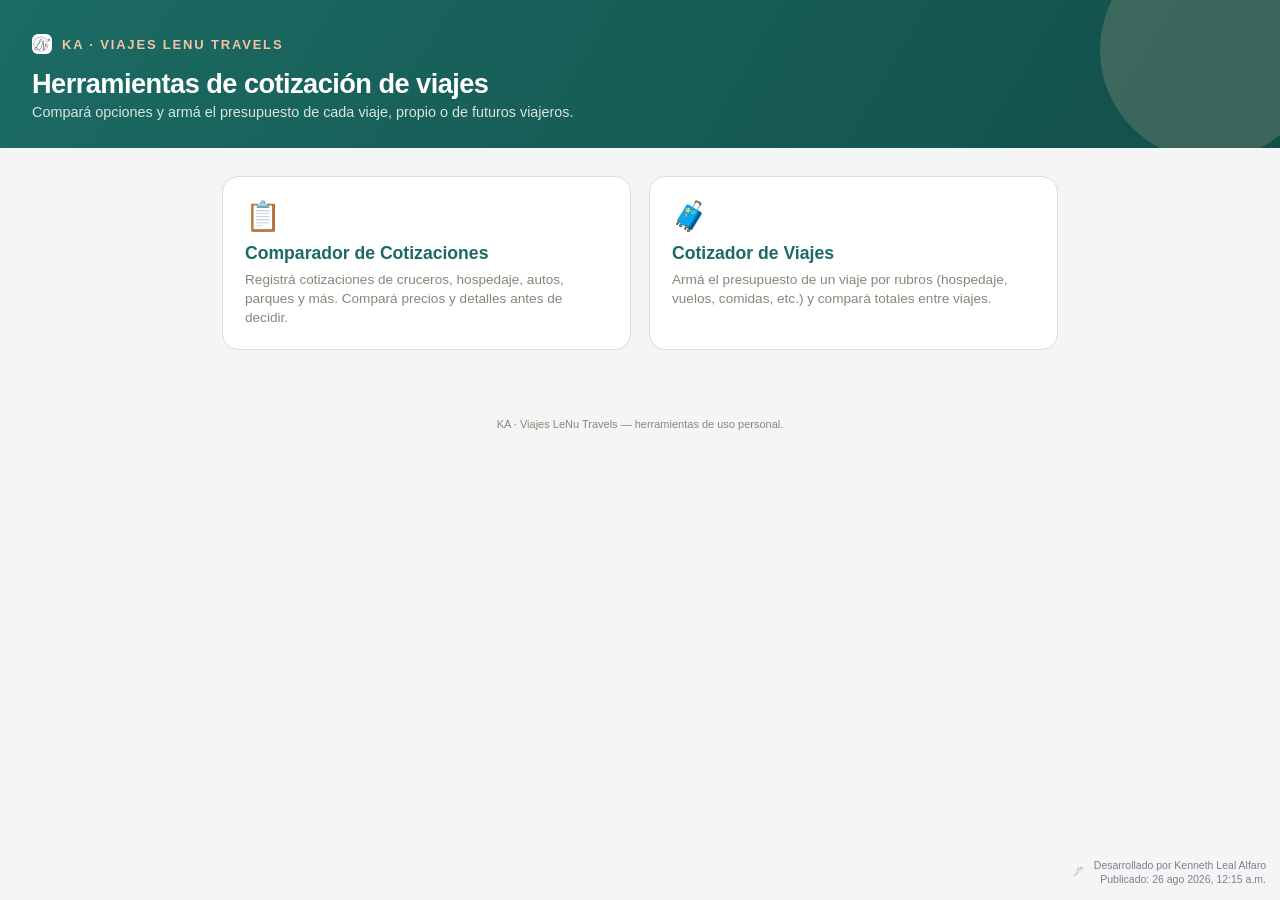
==== index.html @ 1088c22d "Actualización 2026-08-27 17:34:54" ====
<!DOCTYPE html>
<html lang="es-CR">
<head>
<meta name="kla-published" content="2026-08-25T18:15:17-06:00">
<meta charset="UTF-8">
<meta name="viewport" content="width=device-width, initial-scale=1.0">
<title>KA · Viajes LeNu Travels</title>
<link rel="icon" type="image/png" href="[data-uri]">
<link rel="apple-touch-icon" href="[data-uri]">
<style>
  :root{
    --ka-primary:#1B6B64;
    --ka-secondary:#F2C4A4;
    --ka-accent:#DD8B5D;
    --ka-accent-hover:#C6763F;
    --ka-dark:#1D1B3A;
    --ka-light:#D9E5DD;
    --ka-base:#FAF3EC;
    --ka-base-sobria:#F4F6F5;
    --line:#E4DACE;
    --muted:#8b8578;
    --font-display:Arial, Helvetica, sans-serif;
    --font-body:Arial, Helvetica, sans-serif;
  }
  *{box-sizing:border-box;}
  html,body{margin:0;padding:0;}
  body{background:var(--ka-base-sobria); color:var(--ka-dark); font-family:var(--font-body); -webkit-font-smoothing:antialiased;}

  header.ka-hero{background:linear-gradient(120deg, var(--ka-primary) 0%, #134F49 100%); color:#fff; padding:34px 32px 28px; position:relative; overflow:hidden;}
  header.ka-hero::after{content:""; position:absolute; right:-40px; top:-60px; width:220px; height:220px; border-radius:50%; background:var(--ka-secondary); opacity:.18;}
  header.ka-hero .ka-mark{display:inline-flex; align-items:center; gap:10px; font-size:13px; letter-spacing:.14em; text-transform:uppercase; color:var(--ka-secondary); font-weight:bold;}
  header.ka-hero .ka-mark span.dot{width:8px;height:8px;border-radius:50%; background:var(--ka-accent); display:inline-block;}
  header.ka-hero h1{margin:10px 0 4px; font-size:1.7rem; font-family:var(--font-display); letter-spacing:-0.02em;}
  header.ka-hero p{margin:0; color:var(--ka-light); font-size:0.9rem; max-width:600px;}

  main{max-width:900px; margin:0 auto; padding:28px 32px 48px;}
  .cards{display:grid; grid-template-columns:repeat(auto-fit, minmax(280px,1fr)); gap:18px;}
  .tool-card{
    background:#fff; border:1px solid var(--line); border-radius:16px; padding:22px;
    text-decoration:none; color:inherit; display:block; transition:border-color .15s, box-shadow .15s;
  }
  .tool-card:hover{border-color:var(--ka-primary); box-shadow:0 4px 16px rgba(27,107,100,0.12);}
  .tool-card .icon{font-size:1.8rem; margin-bottom:10px; display:block;}
  .tool-card h2{font-family:var(--font-display); font-size:1.1rem; margin:0 0 6px; color:var(--ka-primary);}
  .tool-card p{font-size:0.85rem; color:var(--muted); margin:0; line-height:1.4;}

  footer{text-align:center; font-size:11px; color:var(--muted); padding:20px;}

  #kla-publish-badge-wrap{position:fixed;bottom:14px;right:14px;display:flex;align-items:center;gap:6px;font-size:10.5px;color:var(--ka-dark);opacity:.55;z-index:50;font-family:inherit;pointer-events:none;text-align:right}
  #kla-publish-badge-wrap svg{height:14px;width:auto;display:block;flex-shrink:0}
  #kla-publish-badge-wrap .kla-lines{display:flex;flex-direction:column;line-height:1.35}
  #kla-publish-badge{pointer-events:auto;cursor:default}
  #kla-publish-badge.kla-stale{color:#C6763F;font-weight:700;cursor:pointer;text-decoration:underline}
  @media print{#kla-publish-badge-wrap{display:none!important}}
</style>
</head>
<body>

<header class="ka-hero">
  <div class="ka-mark"><img src="[data-uri]" alt="LeNu Travels" style="width:20px;height:20px;border-radius:6px;display:inline-block;vertical-align:middle;"> KA · Viajes LeNu Travels</div>
  <h1>Herramientas de cotización de viajes</h1>
  <p>Compará opciones y armá el presupuesto de cada viaje, propio o de futuros viajeros.</p>
</header>

<main>
  <div class="cards">
    <a class="tool-card" href="comparador-cotizaciones.html">
      <span class="icon">📋</span>
      <h2>Comparador de Cotizaciones</h2>
      <p>Registrá cotizaciones de cruceros, hospedaje, autos, parques y más. Compará precios y detalles antes de decidir.</p>
    </a>
    <a class="tool-card" href="cotizador-viajes.html">
      <span class="icon">🧳</span>
      <h2>Cotizador de Viajes</h2>
      <p>Armá el presupuesto de un viaje por rubros (hospedaje, vuelos, comidas, etc.) y compará totales entre viajes.</p>
    </a>
  </div>
</main>

<footer>KA · Viajes LeNu Travels — herramientas de uso personal.</footer>

<div id="kla-publish-badge-wrap">
  <svg xmlns="http://www.w3.org/2000/svg" viewBox="0 0 1179 945" fill="currentColor"><g transform="translate(0,945) scale(0.1,-0.1)" stroke="none"><path d="M5976 8698 c-32 -49 -47 -103 -57 -206 -30 -321 -121 -688 -283 -1142 -18 -52 -47 -133 -64 -180 -16 -47 -33 -92 -36 -101 -6 -13 -28 -17 -114 -21 -88 -5 -121 -11 -187 -37 -152 -59 -320 -179 -418 -299 -63 -77 -85 -117 -103 -187 -33 -123 -7 -207 73 -235 58 -20 193 -2 337 45 59 19 110 35 112 35 7 0 -18 -55 -115 -249 -348 -694 -583 -1020 -1375 -1901 -161 -180 -310 -302 -421 -347 -61 -25 -82 -39 -74 -47 7 -7 253 86 327 123 219 111 496 334 709 572 317 355 531 661 821 1174 34 61 214 423 241 485 13 30 46 107 73 171 l50 117 71 32 c40 18 121 57 181 87 59 30 115 53 124 51 8 -2 46 -57 83 -123 175 -310 289 -438 476 -534 l42 -21 -48 -77 c-121 -195 -161 -258 -262 -408 -245 -366 -377 -547 -584 -800 -699 -859 -1665 -1684 -2405 -2056 -167 -84 -246 -114 -344 -129 -266 -43 -424 72 -521 380 -45 143 -45 143 -40 25 16 -318 100 -532 244 -624 133 -85 343 -78 595 22 100 39 371 175 456 229 472 297 888 635 1350 1098 601 601 1146 1306 1617 2088 91 151 120 191 132 186 38 -17 192 -43 314 -54 282 -25 613 20 816 112 294 132 579 465 691 808 38 116 67 230 76 297 7 60 7 60 154 88 47 9 117 25 155 35 39 10 120 28 180 40 61 12 133 28 160 35 64 18 261 45 325 45 28 0 50 4 50 8 0 15 -235 27 -520 27 -224 -1 -291 -4 -363 -19 -48 -10 -92 -16 -98 -14 -8 3 -11 40 -10 114 3 195 -31 478 -80 650 -54 195 -115 298 -208 352 -41 24 -56 27 -136 27 -128 0 -175 -25 -326 -175 -196 -195 -344 -431 -728 -1162 -40 -76 -79 -138 -86 -138 -27 0 -309 -92 -423 -138 -192 -79 -269 -141 -286 -230 -8 -47 15 -51 88 -15 85 43 185 82 286 111 47 13 116 33 153 44 38 11 71 18 73 15 3 -3 -7 -27 -22 -53 -58 -104 -309 -546 -332 -584 -8 -13 -17 -10 -63 14 -123 67 -271 199 -332 298 -59 96 -157 271 -157 281 0 7 32 29 70 50 115 61 367 215 492 298 263 176 463 367 590 561 93 141 127 204 214 393 38 83 88 178 111 213 46 66 50 81 31 100 -40 40 -83 -11 -195 -233 -164 -325 -283 -489 -492 -678 -179 -162 -513 -383 -817 -539 l-82 -42 -68 63 c-38 35 -88 74 -111 88 -24 14 -43 26 -43 28 0 2 17 52 39 112 21 59 62 185 90 278 29 94 61 197 71 230 31 98 79 320 102 470 15 103 21 190 22 325 1 128 5 192 14 207 17 30 15 70 -4 77 -25 10 -33 7 -48 -16z m2253 -438 c106 -54 191 -228 236 -485 22 -126 37 -341 30 -421 l-7 -70 -87 -18 c-47 -10 -147 -31 -221 -46 -441 -92 -925 -188 -929 -185 -2 2 20 48 49 102 309 577 483 850 638 1001 138 134 209 164 291 122z m231 -1187 c0 -65 -86 -290 -158 -413 -278 -473 -683 -689 -1252 -667 -128 5 -320 33 -336 50 -6 5 13 40 91 172 36 60 152 272 291 532 21 40 45 75 54 78 21 6 329 71 480 100 117 23 231 47 625 129 191 40 205 42 205 19z m-3001 -195 c0 -7 -28 -78 -63 -157 l-62 -144 -54 -20 c-226 -79 -438 -125 -454 -98 -12 18 44 100 117 172 113 112 267 204 401 239 85 22 116 24 115 8z m237 -61 c45 -31 69 -67 45 -67 -5 0 -44 -16 -85 -35 -86 -40 -101 -42 -92 -17 35 93 63 152 72 152 7 0 34 -15 60 -33z"/></g></svg>
  <div class="kla-lines">
    <span>Desarrollado por Kenneth Leal Alfaro</span>
    <span id="kla-publish-badge" title="Última publicación de esta página"></span>
  </div>
</div>
<script>
(function(){
  var META_NAME='kla-published';
  var el=document.getElementById('kla-publish-badge');
  var metaEl=document.querySelector('meta[name="'+META_NAME+'"]');
  var localIso=metaEl?metaEl.getAttribute('content'):null;

  function fmt(iso){
    if(!iso) return null;
    var d=new Date(iso);
    if(isNaN(d.getTime())) return null;
    var meses=['ene','feb','mar','abr','may','jun','jul','ago','sep','oct','nov','dic'];
    var h=d.getHours(), m=d.getMinutes();
    var ampm=h>=12?'p.m.':'a.m.';
    var h12=h%12; if(h12===0) h12=12;
    var mm=(m<10?'0':'')+m;
    return d.getDate()+' '+meses[d.getMonth()]+' '+d.getFullYear()+', '+h12+':'+mm+' '+ampm;
  }

  function setNormal(){
    if(!el) return;
    el.textContent=localIso?('Publicado: '+fmt(localIso)):'Publicado: —';
    el.classList.remove('kla-stale');
    el.onclick=null;
  }

  function setStale(){
    if(!el) return;
    el.textContent='Hay una versión más nueva — recargá';
    el.classList.add('kla-stale');
    el.onclick=function(){ location.reload(); };
  }

  var checking=false;
  function check(){
    if(checking||!localIso||!el||el.classList.contains('kla-stale')) return;
    checking=true;
    fetch(location.pathname+'?_kla='+Date.now(),{cache:'no-store'})
      .then(function(r){return r.text();})
      .then(function(html){
        var m=html.match(new RegExp('<meta[^>]+name=["\']'+META_NAME+'["\'][^>]+content=["\']([^"\']+)["\']'));
        if(m&&m[1]){
          var remote=new Date(m[1]), local=new Date(localIso);
          if(!isNaN(remote.getTime())&&!isNaN(local.getTime())&&remote.getTime()>local.getTime()){
            setStale();
          }
        }
      })
      .catch(function(){})
      .finally(function(){checking=false;});
  }

  setNormal();
  setInterval(check,120000);
  document.addEventListener('visibilitychange',function(){ if(!document.hidden) check(); });
  window.addEventListener('focus',check);
})();
</script>

</body>
</html>
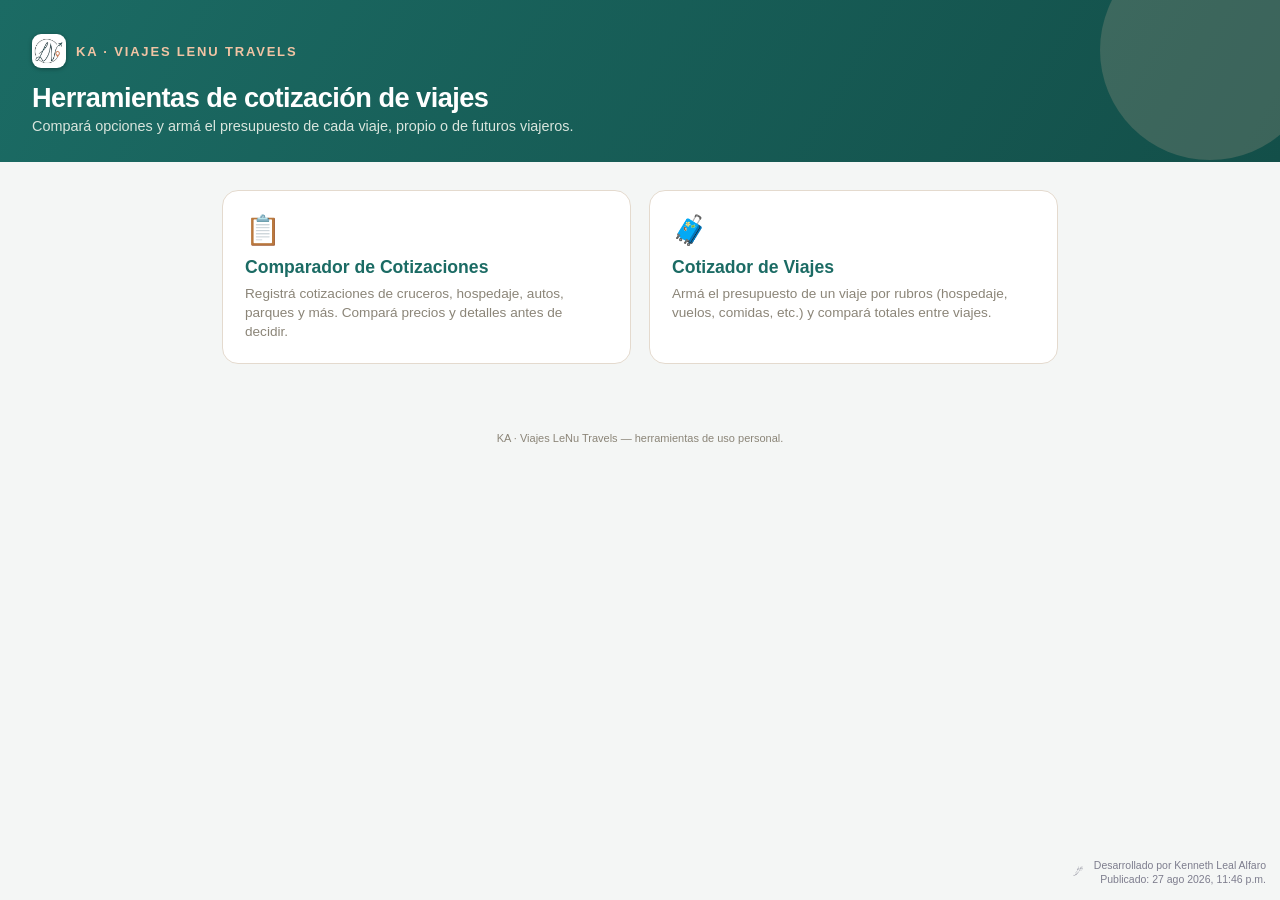
==== commit 69589d80: "Actualización 2026-08-27 17:51:08" ====
--- a/index.html
+++ b/index.html
@@ -1,7 +1,7 @@
 <!DOCTYPE html>
 <html lang="es-CR">
 <head>
-<meta name="kla-published" content="2026-08-25T18:15:17-06:00">
+<meta name="kla-published" content="2026-08-27T17:46:57-06:00">
 <meta charset="UTF-8">
 <meta name="viewport" content="width=device-width, initial-scale=1.0">
 <title>KA · Viajes LeNu Travels</title>
@@ -57,7 +57,7 @@
 <body>
 
 <header class="ka-hero">
-  <div class="ka-mark"><img src="[data-uri]" alt="LeNu Travels" style="width:20px;height:20px;border-radius:6px;display:inline-block;vertical-align:middle;"> KA · Viajes LeNu Travels</div>
+  <div class="ka-mark"><img src="[data-uri]" alt="LeNu Travels" style="width:34px;height:34px;border-radius:9px;display:inline-block;vertical-align:middle;box-shadow:0 1px 4px rgba(0,0,0,0.35);"> KA · Viajes LeNu Travels</div>
   <h1>Herramientas de cotización de viajes</h1>
   <p>Compará opciones y armá el presupuesto de cada viaje, propio o de futuros viajeros.</p>
 </header>
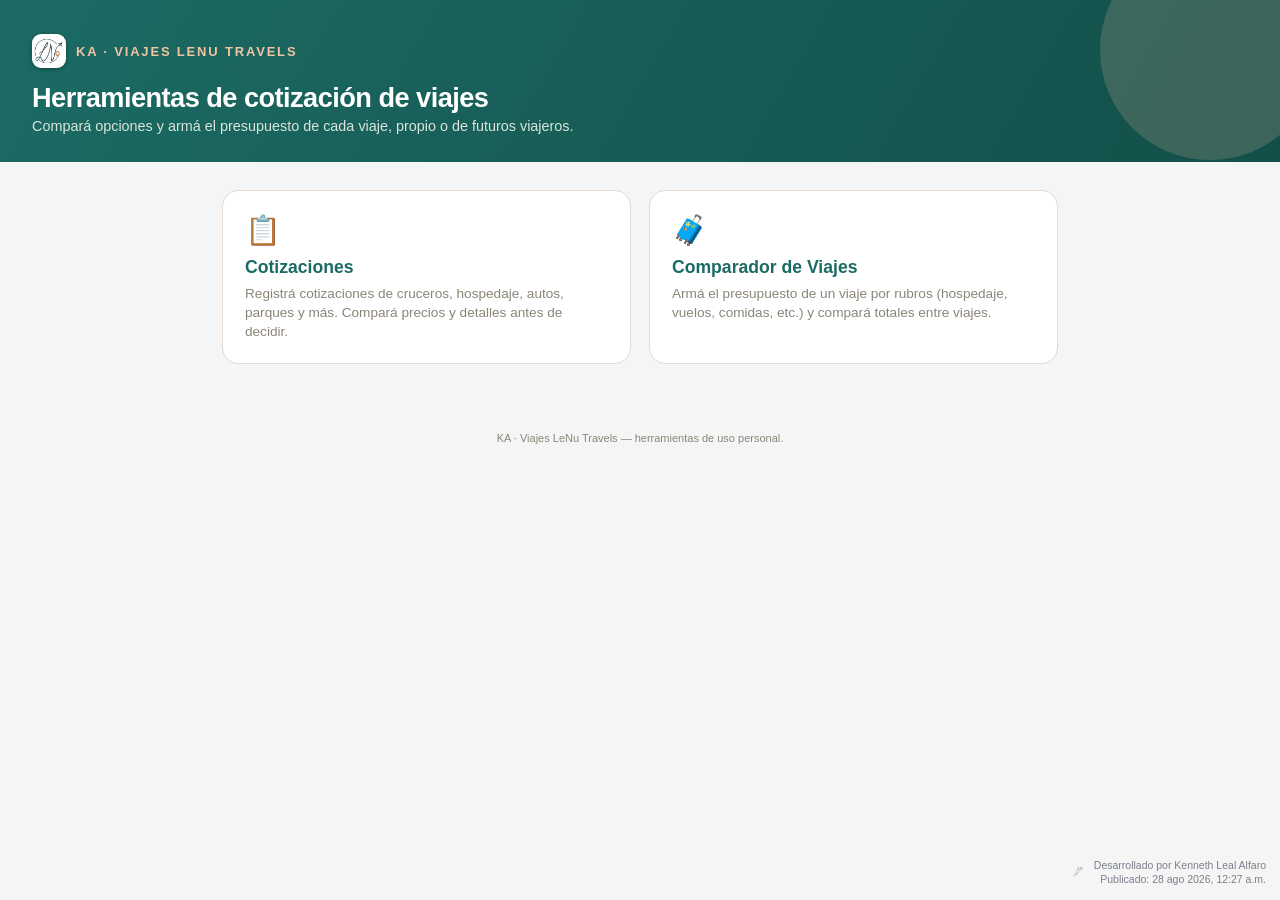
==== commit 47b07c69: "Actualización 2026-08-27 18:28:47" ====
--- a/index.html
+++ b/index.html
@@ -1,7 +1,7 @@
 <!DOCTYPE html>
 <html lang="es-CR">
 <head>
-<meta name="kla-published" content="2026-08-27T17:46:57-06:00">
+<meta name="kla-published" content="2026-08-27T18:27:34-06:00">
 <meta charset="UTF-8">
 <meta name="viewport" content="width=device-width, initial-scale=1.0">
 <title>KA · Viajes LeNu Travels</title>
@@ -66,12 +66,12 @@
   <div class="cards">
     <a class="tool-card" href="comparador-cotizaciones.html">
       <span class="icon">📋</span>
-      <h2>Comparador de Cotizaciones</h2>
+      <h2>Cotizaciones</h2>
       <p>Registrá cotizaciones de cruceros, hospedaje, autos, parques y más. Compará precios y detalles antes de decidir.</p>
     </a>
     <a class="tool-card" href="cotizador-viajes.html">
       <span class="icon">🧳</span>
-      <h2>Cotizador de Viajes</h2>
+      <h2>Comparador de Viajes</h2>
       <p>Armá el presupuesto de un viaje por rubros (hospedaje, vuelos, comidas, etc.) y compará totales entre viajes.</p>
     </a>
   </div>
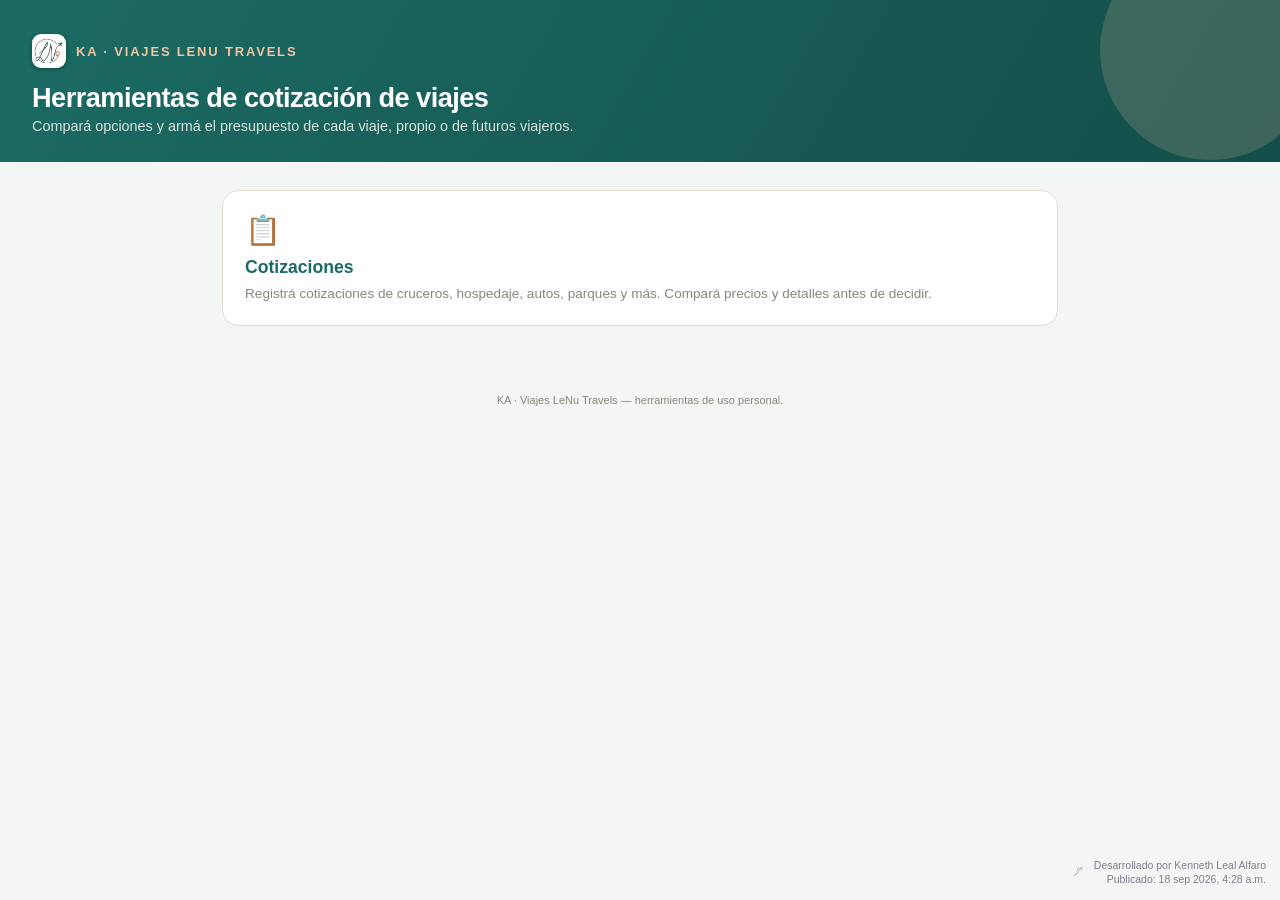
==== commit 61eb580c: "feat: retirar acceso al comparador de viajes" ====
--- a/index.html
+++ b/index.html
@@ -1,7 +1,7 @@
 <!DOCTYPE html>
 <html lang="es-CR">
 <head>
-<meta name="kla-published" content="2026-08-27T18:27:34-06:00">
+<meta name="kla-published" content="2026-09-17T22:28:47-06:00">
 <meta charset="UTF-8">
 <meta name="viewport" content="width=device-width, initial-scale=1.0">
 <title>KA · Viajes LeNu Travels</title>
@@ -68,11 +68,6 @@
       <span class="icon">📋</span>
       <h2>Cotizaciones</h2>
       <p>Registrá cotizaciones de cruceros, hospedaje, autos, parques y más. Compará precios y detalles antes de decidir.</p>
-    </a>
-    <a class="tool-card" href="cotizador-viajes.html">
-      <span class="icon">🧳</span>
-      <h2>Comparador de Viajes</h2>
-      <p>Armá el presupuesto de un viaje por rubros (hospedaje, vuelos, comidas, etc.) y compará totales entre viajes.</p>
     </a>
   </div>
 </main>
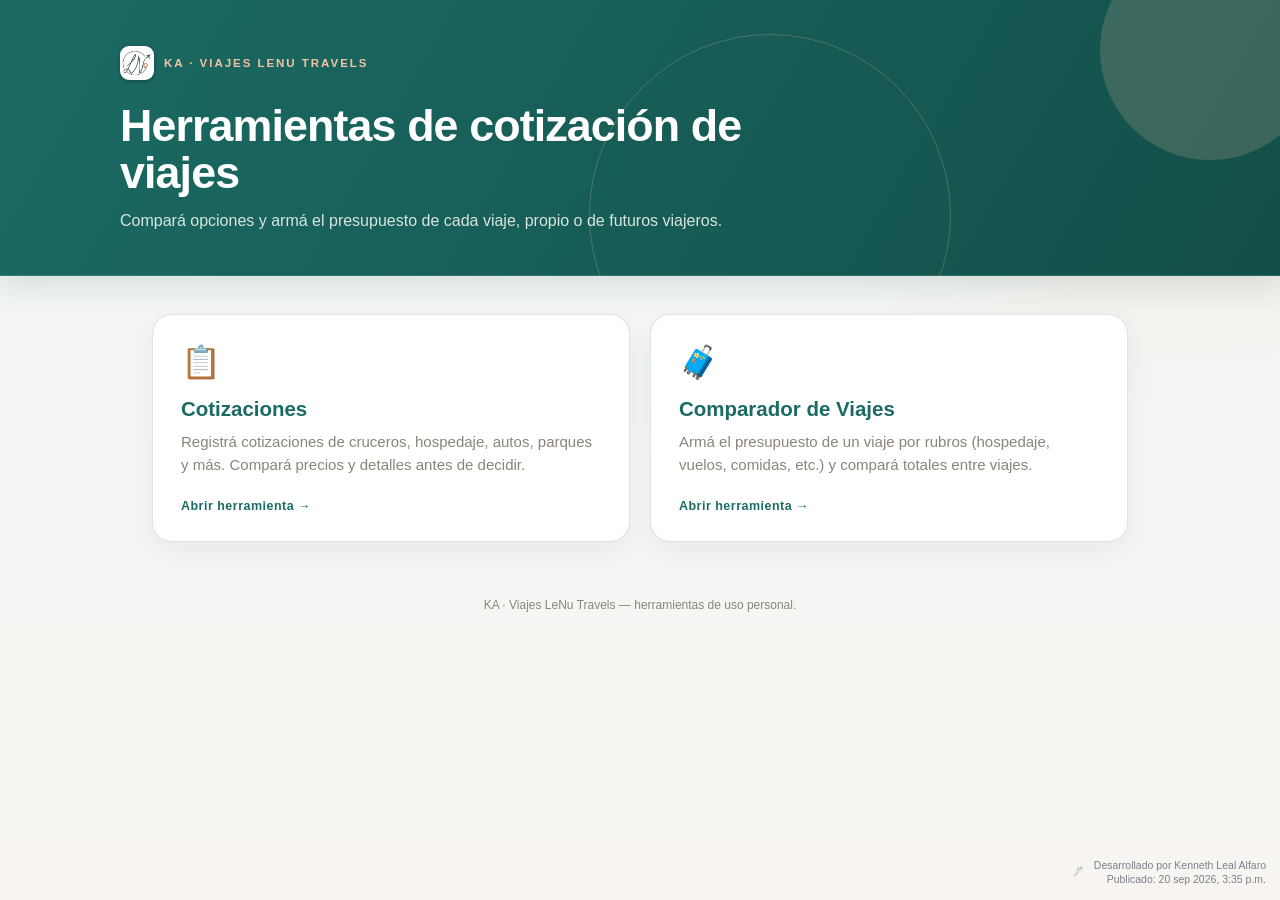
==== commit 9329fa7a: "Mejora visual KLA — 2026-09-20" ====
--- a/index.html
+++ b/index.html
@@ -1,7 +1,7 @@
 <!DOCTYPE html>
 <html lang="es-CR">
 <head>
-<meta name="kla-published" content="2026-09-17T22:28:47-06:00">
+<meta name="kla-published" content="2026-09-20T09:35:29-06:00">
 <meta charset="UTF-8">
 <meta name="viewport" content="width=device-width, initial-scale=1.0">
 <title>KA · Viajes LeNu Travels</title>
@@ -46,6 +46,26 @@
 
   footer{text-align:center; font-size:11px; color:var(--muted); padding:20px;}
 
+  /* Capa visual KLA: mantiene los tokens de marca y mejora la jerarquía. */
+  body{min-height:100vh;background:radial-gradient(circle at 92% 0%,rgba(242,196,164,.28),transparent 27rem),linear-gradient(180deg,#EEF4F1 0%,var(--ka-base-sobria) 46%,#F8F5F1 100%);}
+  header.ka-hero{padding:46px max(32px,calc((100vw - 1040px)/2)) 42px;box-shadow:inset 0 -1px rgba(255,255,255,.13),0 10px 28px rgba(19,79,73,.13);}
+  header.ka-hero::before{content:"";position:absolute;inset:auto auto -120px 46%;width:360px;height:360px;border:1px solid rgba(242,196,164,.24);border-radius:50%;pointer-events:none;}
+  header.ka-hero .ka-mark,header.ka-hero h1,header.ka-hero p{position:relative;z-index:1;}
+  header.ka-hero .ka-mark{font-size:.72rem;letter-spacing:.17em;}
+  header.ka-hero h1{max-width:680px;margin-top:18px;font-size:clamp(2rem,4vw,2.8rem);line-height:1.06;}
+  header.ka-hero p{max-width:610px;margin-top:12px;font-size:1rem;line-height:1.55;}
+  main{max-width:1040px;padding:38px 32px 56px;}
+  .cards{gap:20px;}
+  .tool-card{min-height:218px;padding:28px;border:1px solid rgba(27,107,100,.16);border-radius:20px;box-shadow:0 10px 26px rgba(29,27,58,.055);position:relative;overflow:hidden;transition:transform .18s ease,border-color .18s ease,box-shadow .18s ease;}
+  .tool-card::after{content:"Abrir herramienta  →";display:block;margin-top:23px;color:var(--ka-primary);font-size:.78rem;font-weight:700;letter-spacing:.04em;}
+  .tool-card:hover{transform:translateY(-4px);border-color:var(--ka-primary);box-shadow:0 16px 32px rgba(27,107,100,.16);}
+  .tool-card:focus-visible{outline:3px solid rgba(221,139,93,.65);outline-offset:4px;}
+  .tool-card .icon{font-size:2rem;margin-bottom:16px;}
+  .tool-card h2{font-size:1.28rem;margin-bottom:9px;}
+  .tool-card p{font-size:.94rem;line-height:1.55;}
+  footer{padding:0 24px 34px;font-size:.75rem;}
+  @media (max-width:640px){header.ka-hero{padding:34px 22px 32px;}header.ka-hero h1{font-size:2rem;}main{padding:26px 18px 40px;}.tool-card{min-height:0;padding:24px;}}
+
   #kla-publish-badge-wrap{position:fixed;bottom:14px;right:14px;display:flex;align-items:center;gap:6px;font-size:10.5px;color:var(--ka-dark);opacity:.55;z-index:50;font-family:inherit;pointer-events:none;text-align:right}
   #kla-publish-badge-wrap svg{height:14px;width:auto;display:block;flex-shrink:0}
   #kla-publish-badge-wrap .kla-lines{display:flex;flex-direction:column;line-height:1.35}
@@ -68,6 +88,11 @@
       <span class="icon">📋</span>
       <h2>Cotizaciones</h2>
       <p>Registrá cotizaciones de cruceros, hospedaje, autos, parques y más. Compará precios y detalles antes de decidir.</p>
+    </a>
+    <a class="tool-card" href="cotizador-viajes.html">
+      <span class="icon">🧳</span>
+      <h2>Comparador de Viajes</h2>
+      <p>Armá el presupuesto de un viaje por rubros (hospedaje, vuelos, comidas, etc.) y compará totales entre viajes.</p>
     </a>
   </div>
 </main>
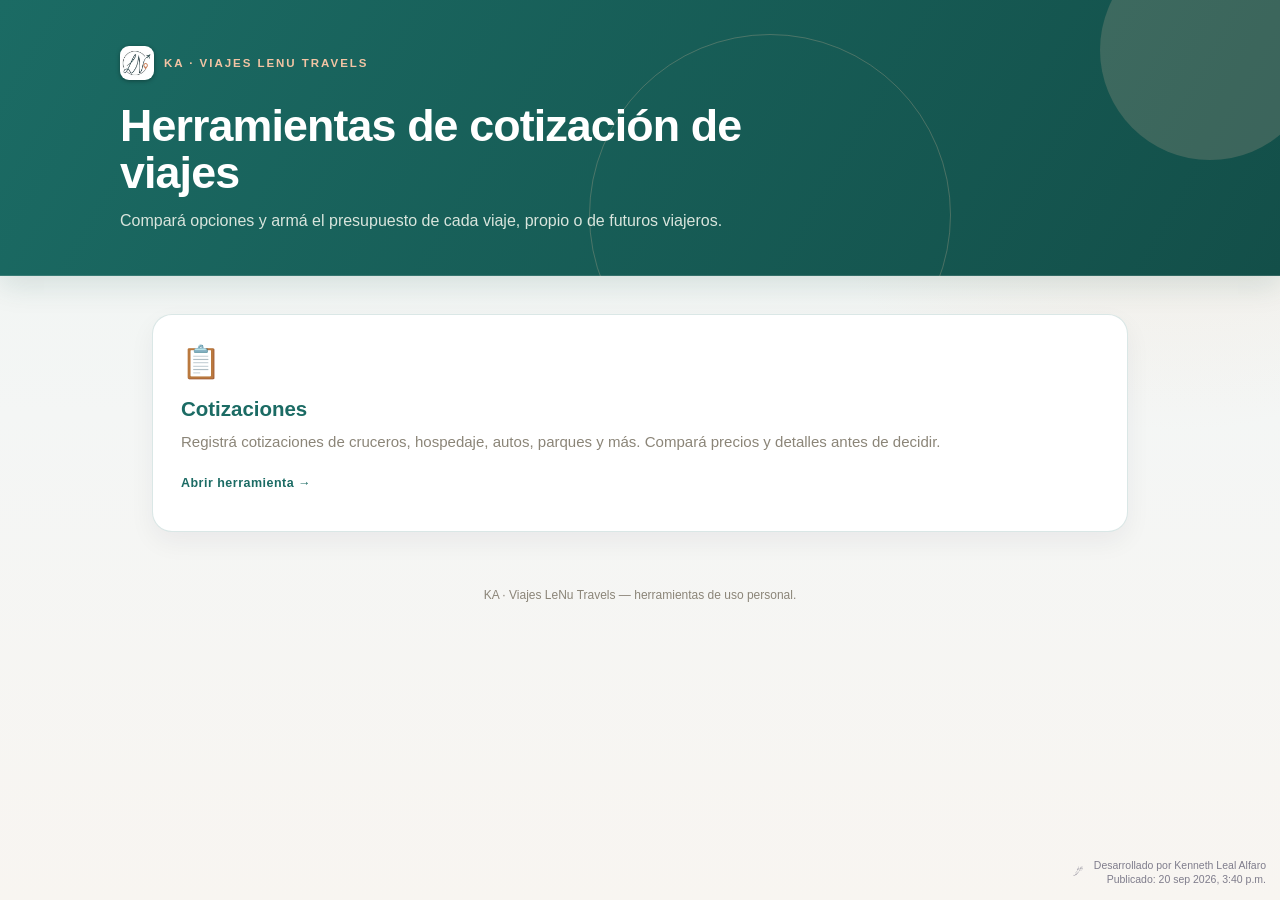
==== commit 35056f82: "Retirar Comparador de Viajes — 2026-09-20" ====
--- a/index.html
+++ b/index.html
@@ -1,7 +1,7 @@
 <!DOCTYPE html>
 <html lang="es-CR">
 <head>
-<meta name="kla-published" content="2026-09-20T09:35:29-06:00">
+<meta name="kla-published" content="2026-09-20T09:40:11-06:00">
 <meta charset="UTF-8">
 <meta name="viewport" content="width=device-width, initial-scale=1.0">
 <title>KA · Viajes LeNu Travels</title>
@@ -89,11 +89,6 @@
       <h2>Cotizaciones</h2>
       <p>Registrá cotizaciones de cruceros, hospedaje, autos, parques y más. Compará precios y detalles antes de decidir.</p>
     </a>
-    <a class="tool-card" href="cotizador-viajes.html">
-      <span class="icon">🧳</span>
-      <h2>Comparador de Viajes</h2>
-      <p>Armá el presupuesto de un viaje por rubros (hospedaje, vuelos, comidas, etc.) y compará totales entre viajes.</p>
-    </a>
   </div>
 </main>
 
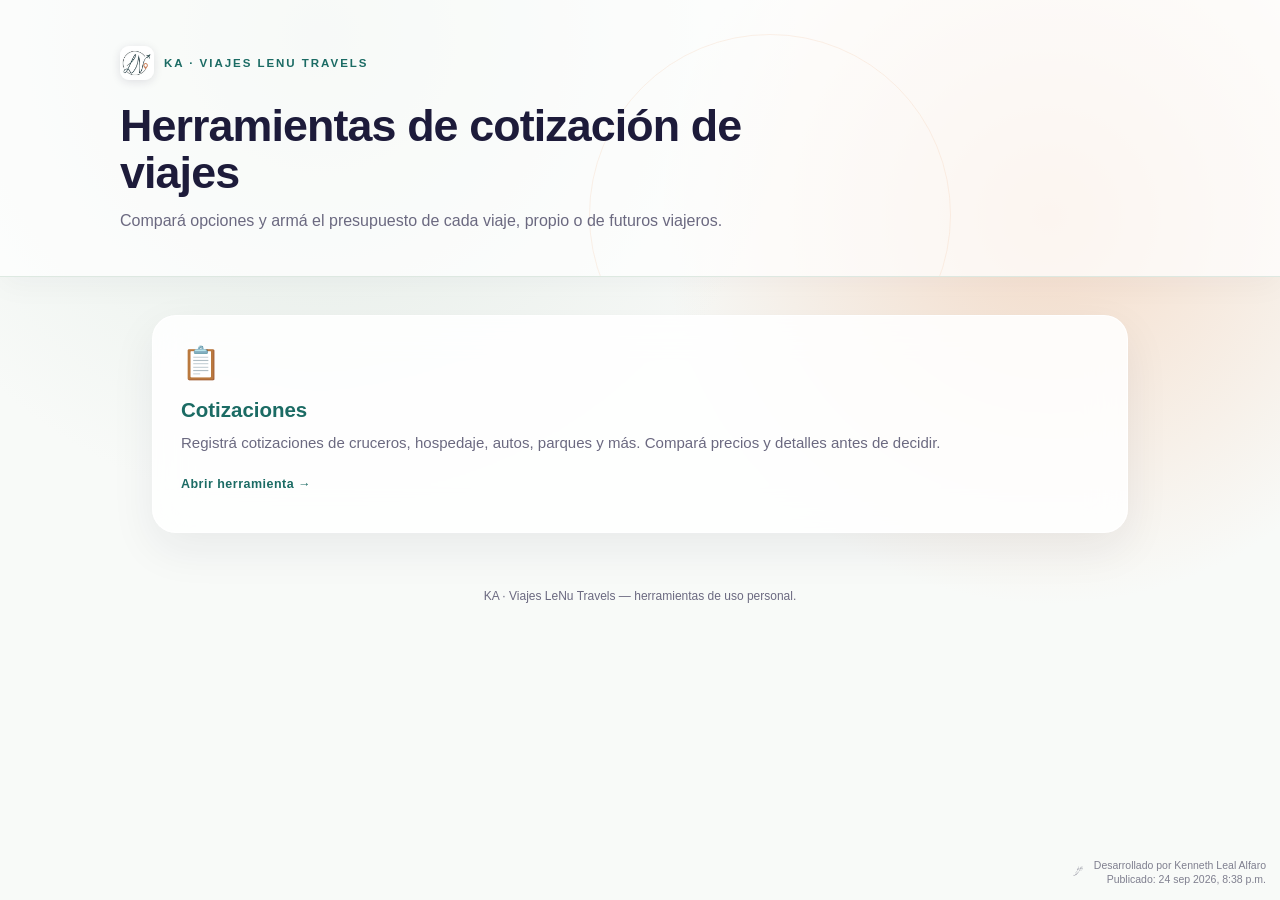
==== commit 8bcca749: "style: aplicar interfaz clara KLA a herramientas LeNu" ====
--- a/index.html
+++ b/index.html
@@ -1,7 +1,7 @@
 <!DOCTYPE html>
 <html lang="es-CR">
 <head>
-<meta name="kla-published" content="2026-09-20T09:40:11-06:00">
+<meta name="kla-published" content="2026-09-24T14:38:31-06:00">
 <meta charset="UTF-8">
 <meta name="viewport" content="width=device-width, initial-scale=1.0">
 <title>KA · Viajes LeNu Travels</title>
@@ -17,8 +17,8 @@
     --ka-light:#D9E5DD;
     --ka-base:#FAF3EC;
     --ka-base-sobria:#F4F6F5;
-    --line:#E4DACE;
-    --muted:#8b8578;
+    --line:#D9E5DD;
+    --muted:#6B6980;
     --font-display:Arial, Helvetica, sans-serif;
     --font-body:Arial, Helvetica, sans-serif;
   }
@@ -73,8 +73,9 @@
   #kla-publish-badge.kla-stale{color:#C6763F;font-weight:700;cursor:pointer;text-decoration:underline}
   @media print{#kla-publish-badge-wrap{display:none!important}}
 </style>
+<link rel="stylesheet" href="estilo-interfaz-clara.css">
 </head>
-<body>
+<body class="kla-ui-background">
 
 <header class="ka-hero">
   <div class="ka-mark"><img src="[data-uri]" alt="LeNu Travels" style="width:34px;height:34px;border-radius:9px;display:inline-block;vertical-align:middle;box-shadow:0 1px 4px rgba(0,0,0,0.35);"> KA · Viajes LeNu Travels</div>
--- a/estilo-interfaz-clara.css
+++ b/estilo-interfaz-clara.css
@@ -0,0 +1,81 @@
+/* Adaptación de la guía de interfaz clara KLA para las herramientas LeNu. */
+:root{
+  --kla-ui-teal:#1B6B64;
+  --kla-ui-peach:#F2C4A4;
+  --kla-ui-terracotta:#DD8B5D;
+  --kla-ui-terracotta-hover:#C6763F;
+  --kla-ui-navy:#1D1B3A;
+  --kla-ui-sage:#D9E5DD;
+  --kla-ui-muted:#6B6980;
+  --kla-ui-field:#F5F7F6;
+  --kla-ui-field-border:#E2E9E5;
+}
+body.kla-ui-background{
+  color:var(--kla-ui-navy);
+  background:
+    radial-gradient(circle at 25% 4%,rgba(217,229,221,.68),transparent 37%),
+    radial-gradient(circle at 82% 24%,rgba(242,196,164,.55),transparent 31%),
+    #F8FAF8;
+  background-attachment:fixed;
+}
+.kla-ui-background header.ka-hero{
+  color:var(--kla-ui-navy);
+  background:rgba(255,255,255,.72);
+  border-bottom:1px solid rgba(217,229,221,.85);
+  box-shadow:0 8px 30px rgba(29,27,58,.035);
+}
+.kla-ui-background header.ka-hero::after{display:none}
+.kla-ui-background header.ka-hero .ka-mark{color:var(--kla-ui-teal)}
+.kla-ui-background header.ka-hero p,
+.kla-ui-background header.ka-hero .ka-back{color:var(--kla-ui-muted)}
+.kla-ui-background header.ka-hero .ka-back:hover{color:var(--kla-ui-teal)}
+.kla-ui-background header.ka-hero .ka-mark img{box-shadow:0 2px 10px rgba(29,27,58,.12)!important}
+.kla-ui-background .tool-card,
+.kla-ui-background .panel{
+  background:rgba(255,255,255,.86);
+  border:1px solid rgba(255,255,255,.9);
+  border-radius:24px;
+  box-shadow:0 16px 45px rgba(29,27,58,.07);
+  backdrop-filter:blur(18px);
+  -webkit-backdrop-filter:blur(18px);
+}
+.kla-ui-background .tool-card:hover{border-color:var(--kla-ui-sage);box-shadow:0 20px 48px rgba(29,27,58,.1)}
+.kla-ui-background .panel{min-height:60vh}
+.kla-ui-background .tabs .tab-btn{border:1px solid var(--kla-ui-sage);border-bottom:0}
+.kla-ui-background .tabs .tab-btn.active{background:rgba(255,255,255,.86);color:var(--kla-ui-teal)}
+.kla-ui-background .tabs .compare-tab.active{background:var(--kla-ui-teal);color:#fff}
+.kla-ui-background .fx-box,
+.kla-ui-background .trip-header,
+.kla-ui-background .add-item-form,
+.kla-ui-background .quote-card,
+.kla-ui-background .modal-box{border-color:var(--kla-ui-sage);border-radius:16px}
+.kla-ui-background :where(input:not([type=checkbox]):not([type=radio]):not([type=file]),select,textarea){
+  color:var(--kla-ui-navy);
+  background:var(--kla-ui-field);
+  border-color:var(--kla-ui-field-border);
+  border-radius:13px;
+}
+.kla-ui-background :where(input:not([type=checkbox]):not([type=radio]):not([type=file]),select,textarea):focus-visible,
+.kla-ui-background :where(button,a):focus-visible{outline:3px solid rgba(27,107,100,.32);outline-offset:2px}
+.kla-ui-background .btn-primary{
+  color:var(--kla-ui-navy);
+  background:var(--kla-ui-terracotta);
+  border:0;
+  border-radius:999px;
+  padding:10px 19px;
+}
+.kla-ui-background .btn-primary:hover{background:var(--kla-ui-terracotta-hover);color:#fff}
+.kla-ui-background .btn-secondary,
+.kla-ui-background .btn-ghost{border-color:var(--kla-ui-sage);border-radius:999px;color:var(--kla-ui-teal)}
+.kla-ui-background .btn-secondary:hover,
+.kla-ui-background .btn-ghost:hover{background:var(--kla-ui-field)}
+.kla-ui-background footer{color:var(--kla-ui-muted)}
+@media(max-width:600px){
+  .kla-ui-background .tool-card,
+  .kla-ui-background .panel{border-radius:20px}
+}
+@media print{
+  body.kla-ui-background{background:#fff}
+  .kla-ui-background .tool-card,
+  .kla-ui-background .panel{box-shadow:none;backdrop-filter:none;-webkit-backdrop-filter:none}
+}
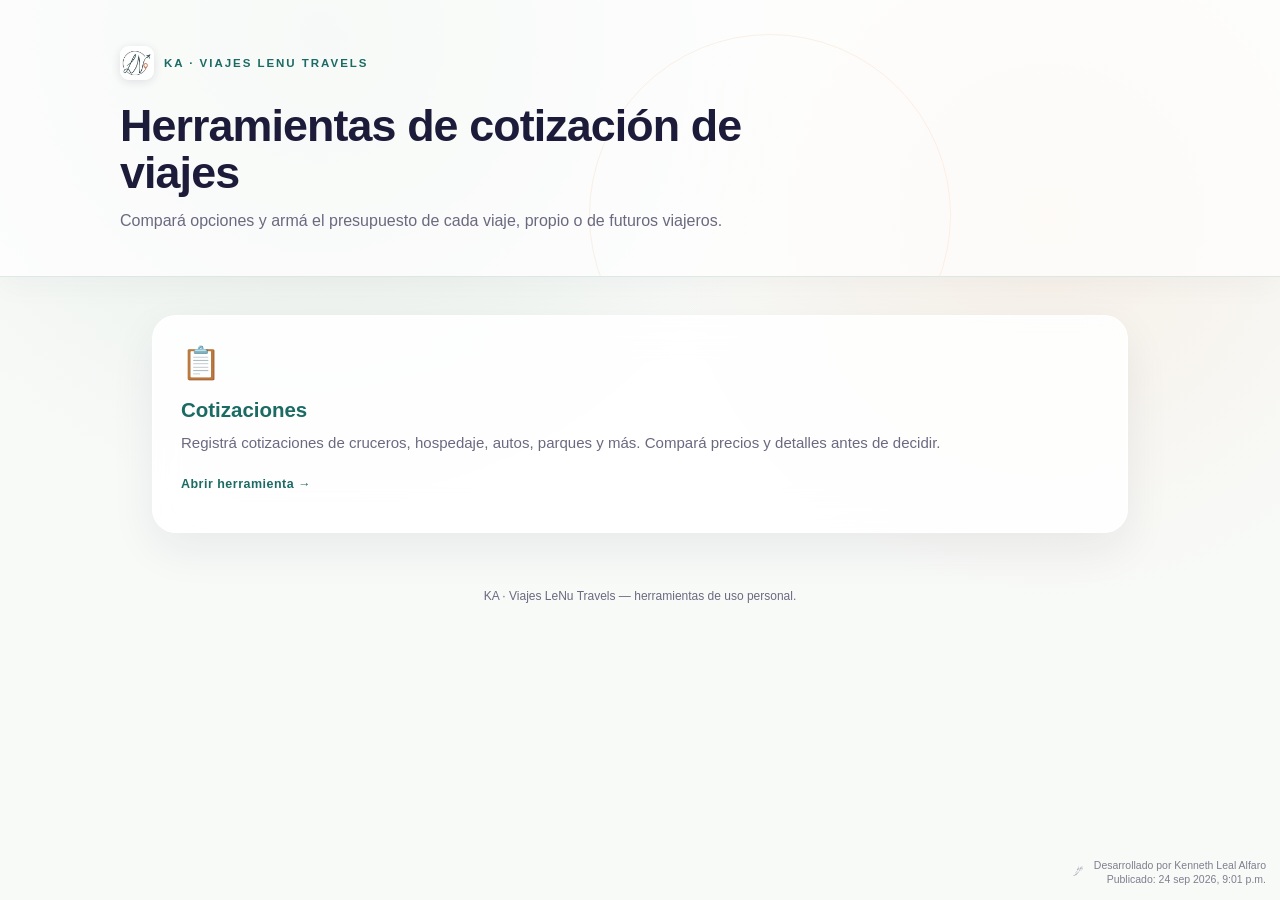
==== commit 40cc3597: "Suavizar halo durazno del fondo KLA" ====
--- a/index.html
+++ b/index.html
@@ -1,7 +1,7 @@
 <!DOCTYPE html>
 <html lang="es-CR">
 <head>
-<meta name="kla-published" content="2026-09-24T14:38:31-06:00">
+<meta name="kla-published" content="2026-09-24T15:01:14-06:00">
 <meta charset="UTF-8">
 <meta name="viewport" content="width=device-width, initial-scale=1.0">
 <title>KA · Viajes LeNu Travels</title>
@@ -47,7 +47,7 @@
   footer{text-align:center; font-size:11px; color:var(--muted); padding:20px;}
 
   /* Capa visual KLA: mantiene los tokens de marca y mejora la jerarquía. */
-  body{min-height:100vh;background:radial-gradient(circle at 92% 0%,rgba(242,196,164,.28),transparent 27rem),linear-gradient(180deg,#EEF4F1 0%,var(--ka-base-sobria) 46%,#F8F5F1 100%);}
+  body{min-height:100vh;background:radial-gradient(circle at 92% 0%,rgba(242,196,164,.12),transparent 27rem),linear-gradient(180deg,#EEF4F1 0%,var(--ka-base-sobria) 46%,#F8F5F1 100%);}
   header.ka-hero{padding:46px max(32px,calc((100vw - 1040px)/2)) 42px;box-shadow:inset 0 -1px rgba(255,255,255,.13),0 10px 28px rgba(19,79,73,.13);}
   header.ka-hero::before{content:"";position:absolute;inset:auto auto -120px 46%;width:360px;height:360px;border:1px solid rgba(242,196,164,.24);border-radius:50%;pointer-events:none;}
   header.ka-hero .ka-mark,header.ka-hero h1,header.ka-hero p{position:relative;z-index:1;}
--- a/estilo-interfaz-clara.css
+++ b/estilo-interfaz-clara.css
@@ -14,7 +14,7 @@
   color:var(--kla-ui-navy);
   background:
     radial-gradient(circle at 25% 4%,rgba(217,229,221,.68),transparent 37%),
-    radial-gradient(circle at 82% 24%,rgba(242,196,164,.55),transparent 31%),
+    radial-gradient(circle at 82% 24%,rgba(242,196,164,.20),transparent 31%),
     #F8FAF8;
   background-attachment:fixed;
 }
